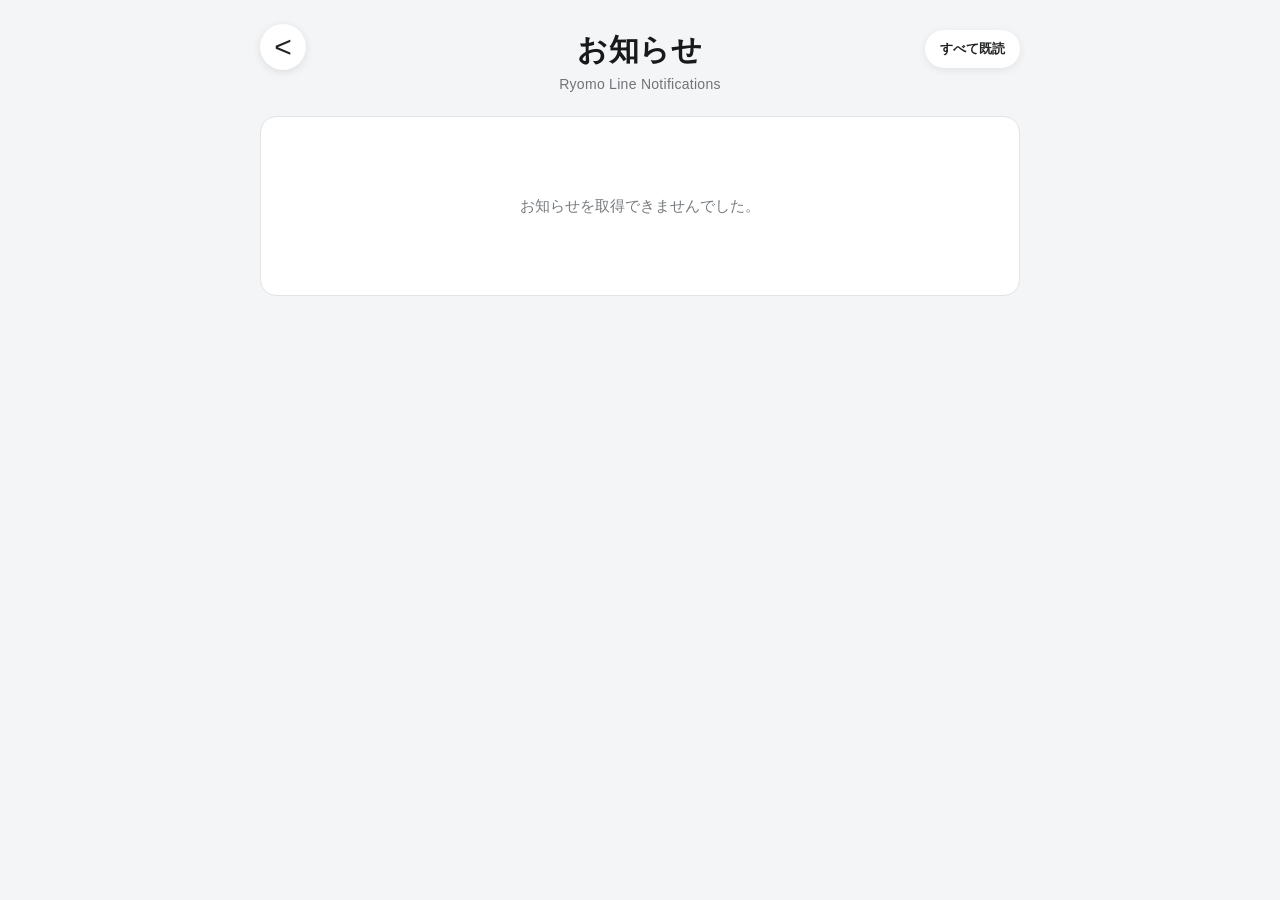
==== templates/notifications.html @ cdb33fab "Add files via upload" ====
<!DOCTYPE html>
<html lang="ja">

<head>

    <meta charset="UTF-8">

    <meta
        name="viewport"
        content="width=device-width, initial-scale=1.0"
    >

    <title>お知らせ - 両毛線 時刻表</title>

    <style>

        * {
            box-sizing: border-box;
        }


        html,
        body {
            margin: 0;
            padding: 0;
            min-height: 100%;
        }


        body {
            background: #080909;
            color: #ffffff;

            font-family:
                Arial,
                "Noto Sans JP",
                "Yu Gothic",
                sans-serif;

            padding: 20px;

            transition:
                background 0.25s ease,
                color 0.25s ease;
        }


        /* ==========================================
           メイン
        ========================================== */

        .notifications-page {

            width: min(
                760px,
                100%
            );

            margin: 0 auto;

            padding-bottom: 30px;
        }


        /* ==========================================
           ヘッダー
        ========================================== */

        .notifications-header {

            position: relative;

            text-align: center;

            padding:
                10px
                55px
                24px;
        }


        .notifications-title {

            margin: 0;

            font-size: 30px;

            font-weight: 700;

            letter-spacing: 0.03em;
        }


        .notifications-subtitle {

            margin-top: 5px;

            font-size: 14px;

            color: #a8a8a8;

            letter-spacing: 0.02em;
        }


        /* ==========================================
           戻るボタン
        ========================================== */

        .back-button {

            position: absolute;

            left: 0;
            top: 4px;

            width: 46px;
            height: 46px;

            border: none;

            border-radius: 50%;

            background: #202223;

            color: #ffffff;

            font-family: Arial, sans-serif;

            font-size: 30px;

            font-weight: 300;

            line-height: 42px;

            text-align: center;

            cursor: pointer;

            transition:
                background 0.2s ease,
                transform 0.15s ease;
        }


        .back-button:hover {

            background: #303233;
        }


        .back-button:active {

            transform: scale(0.94);
        }


        /* ==========================================
           すべて既読
        ========================================== */

        .read-all-button {

            position: absolute;

            right: 0;
            top: 10px;

            border: none;

            border-radius: 999px;

            padding:
                10px
                15px;

            background: #252727;

            color: #ffffff;

            font-size: 13px;

            font-weight: 600;

            cursor: pointer;

            transition:
                background 0.2s ease,
                transform 0.15s ease;
        }


        .read-all-button:hover {

            background: #353737;
        }


        .read-all-button:active {

            transform: scale(0.96);
        }


        /* ==========================================
           お知らせ一覧
        ========================================== */

        .notification-list {

            display: flex;

            flex-direction: column;

            gap: 14px;
        }


        /* ==========================================
           お知らせカード
        ========================================== */

        .notification-card {

            position: relative;

            width: 100%;

            padding:
                20px
                22px
                17px;

            border-radius: 16px;

            background: #151717;

            border: 1px solid #252727;

            box-shadow:
                0 4px 14px
                rgba(
                    0,
                    0,
                    0,
                    0.18
                );

            transition:
                background 0.25s ease,
                border-color 0.25s ease;
        }


        .notification-card.unread {

            border-color: #3b3d3e;
        }


        /* ==========================================
           タイトル
        ========================================== */

        .notification-title-row {

            display: flex;

            align-items: center;

            gap: 9px;

            margin-bottom: 10px;
        }


        .notification-title {

            margin: 0;

            font-size: 18px;

            font-weight: 700;

            line-height: 1.45;

            word-break: break-word;
        }


        /* ==========================================
           NEW
        ========================================== */

        .new-badge {

            flex-shrink: 0;

            display: inline-flex;

            align-items: center;

            justify-content: center;

            min-width: 42px;

            height: 22px;

            padding:
                0 8px;

            border-radius: 999px;

            background: #ff3b30;

            color: #ffffff;

            font-size: 11px;

            font-weight: 700;

            letter-spacing: 0.04em;
        }


        /* ==========================================
           本文
        ========================================== */

        .notification-message {

            margin: 0;

            color: #dddddd;

            font-size: 15px;

            line-height: 1.75;

            white-space: pre-wrap;

            word-break: break-word;
        }


        /* ==========================================
           日付
        ========================================== */

        .notification-date {

            margin-top: 13px;

            text-align: right;

            color: #8f9394;

            font-size: 12px;

            line-height: 1.4;
        }


        /* ==========================================
           お知らせなし
        ========================================== */

        .empty-message {

            display: flex;

            align-items: center;

            justify-content: center;

            min-height: 180px;

            padding: 30px;

            border-radius: 16px;

            background: #151717;

            border: 1px solid #252727;

            color: #929697;

            font-size: 15px;

            text-align: center;
        }


        /* ==========================================
           読み込み中
        ========================================== */

        .loading-message {

            display: flex;

            align-items: center;

            justify-content: center;

            min-height: 180px;

            color: #929697;

            font-size: 14px;
        }


        /* ==========================================
           ライトモード
        ========================================== */

        body.light-mode {

            background: #f4f5f7;

            color: #17191a;
        }


        body.light-mode
        .notifications-subtitle {

            color: #707477;
        }


        body.light-mode
        .back-button {

            background: #ffffff;

            color: #202223;

            box-shadow:
                0 2px 8px
                rgba(
                    0,
                    0,
                    0,
                    0.10
                );
        }


        body.light-mode
        .back-button:hover {

            background: #e9eaec;
        }


        body.light-mode
        .read-all-button {

            background: #ffffff;

            color: #202223;

            box-shadow:
                0 2px 8px
                rgba(
                    0,
                    0,
                    0,
                    0.08
                );
        }


        body.light-mode
        .read-all-button:hover {

            background: #e9eaec;
        }


        body.light-mode
        .notification-card {

            background: #ffffff;

            border-color: #e1e3e5;

            box-shadow:
                0 3px 12px
                rgba(
                    0,
                    0,
                    0,
                    0.07
                );
        }


        body.light-mode
        .notification-message {

            color: #424649;
        }


        body.light-mode
        .notification-date {

            color: #777b7e;
        }


        body.light-mode
        .empty-message {

            background: #ffffff;

            border-color: #e1e3e5;

            color: #777b7e;
        }


        /* ==========================================
           スマートフォン
        ========================================== */

        @media (
            max-width: 600px
        ) {

            body {

                padding: 14px;

            }


            .notifications-header {

                padding-top: 8px;

                padding-left: 52px;

                padding-right: 52px;

                padding-bottom: 20px;
            }


            .notifications-title {

                font-size: 25px;
            }


            .notifications-subtitle {

                font-size: 12px;

                margin-top: 4px;
            }


            .back-button {

                width: 42px;
                height: 42px;

                line-height: 38px;

                font-size: 28px;

                top: 2px;
            }


            .read-all-button {

                top: 7px;

                padding:
                    9px
                    11px;

                font-size: 11px;
            }


            .notification-list {

                gap: 11px;
            }


            .notification-card {

                padding:
                    16px
                    16px
                    14px;

                border-radius: 14px;
            }


            .notification-title {

                font-size: 16px;
            }


            .notification-message {

                font-size: 14px;

                line-height: 1.7;
            }


            .notification-date {

                font-size: 11px;

                margin-top: 11px;
            }


            .new-badge {

                min-width: 38px;

                height: 20px;

                padding:
                    0 7px;

                font-size: 10px;
            }

        }


        /* ==========================================
           小型スマートフォン
        ========================================== */

        @media (
            max-width: 380px
        ) {

            .notifications-title {

                font-size: 22px;
            }


            .notifications-subtitle {

                font-size: 11px;
            }


            .read-all-button {

                padding:
                    8px
                    9px;

                font-size: 10px;
            }


            .notification-title {

                font-size: 15px;
            }


            .notification-message {

                font-size: 13px;
            }

        }

    </style>

</head>


<body>


<main class="notifications-page">


<!-- ======================================
     ヘッダー
======================================= -->

<header class="notifications-header">


<button
    class="back-button"
    type="button"
    onclick="goHome()"
    aria-label="ホームに戻る"
>
    &lt;
</button>


<h1 class="notifications-title">
    お知らせ
</h1>


<div class="notifications-subtitle">
    Ryomo Line Notifications
</div>


<button
    class="read-all-button"
    type="button"
    onclick="markAllAsRead()"
>
    すべて既読
</button>


</header>



<!-- ======================================
     お知らせ一覧
======================================= -->

<section
    id="notification-list"
    class="notification-list"
>

    <div class="loading-message">
        お知らせを読み込んでいます……
    </div>

</section>


</main>



<script>


/* ==========================================
   設定
========================================== */

const READ_STORAGE_KEY =
    "ryomoNotificationReadIds";



/* ==========================================
   表示モード
========================================== */

function applyDisplayMode() {

    const mode =
        localStorage.getItem(
            "displayMode"
        );


    if (
        mode === "light"
    ) {

        document.body.classList.add(
            "light-mode"
        );

    }

    else if (
        mode === "dark"
    ) {

        document.body.classList.remove(
            "light-mode"
        );

    }

    else {

        const useLightMode =
            !window.matchMedia(
                "(prefers-color-scheme: dark)"
            ).matches;


        document.body.classList.toggle(
            "light-mode",
            useLightMode
        );

    }

}


applyDisplayMode();



/* ==========================================
   システムテーマ変更監視
========================================== */

const systemThemeQuery =
    window.matchMedia(
        "(prefers-color-scheme: dark)"
    );


function handleSystemThemeChange() {

    const currentMode =
        localStorage.getItem(
            "displayMode"
        ) || "system";


    if (
        currentMode === "system"
    ) {

        applyDisplayMode();

    }

}


if (
    systemThemeQuery.addEventListener
) {

    systemThemeQuery.addEventListener(
        "change",
        handleSystemThemeChange
    );

}

else {

    systemThemeQuery.addListener(
        handleSystemThemeChange
    );

}



/* ==========================================
   既読ID取得
========================================== */

function getReadIds() {

    try {

        const saved =
            localStorage.getItem(
                READ_STORAGE_KEY
            );


        if (!saved) {

            return [];

        }


        const ids =
            JSON.parse(
                saved
            );


        if (
            Array.isArray(ids)
        ) {

            return ids.map(
                String
            );

        }


        return [];

    }

    catch (error) {

        console.error(
            "既読情報の読み込みに失敗しました:",
            error
        );

        return [];

    }

}



/* ==========================================
   既読ID保存
========================================== */

function saveReadIds(
    ids
) {

    try {

        localStorage.setItem(

            READ_STORAGE_KEY,

            JSON.stringify(
                [
                    ...new Set(
                        ids.map(String)
                    )
                ]
            )

        );

    }

    catch (error) {

        console.error(
            "既読情報の保存に失敗しました:",
            error
        );

    }

}



/* ==========================================
   お知らせ取得
========================================== */

async function loadNotifications() {

    const container =
        document.getElementById(
            "notification-list"
        );


    try {

        const response =
            await fetch(

                "/api/notifications?"
                +
                Date.now(),

                {
                    cache: "no-store"
                }

            );


        if (
            !response.ok
        ) {

            throw new Error(
                "HTTP " +
                response.status
            );

        }


        const data =
            await response.json();


        const notifications =
            Array.isArray(data)

                ? data

                : (
                    Array.isArray(
                        data.notifications
                    )

                        ? data.notifications

                        : []
                );


        renderNotifications(
            notifications
        );

    }


    catch (error) {

        console.error(
            "お知らせの取得に失敗しました:",
            error
        );


        container.innerHTML = "";


        const errorMessage =
            document.createElement(
                "div"
            );


        errorMessage.className =
            "empty-message";


        errorMessage.textContent =
            "お知らせを取得できませんでした。";


        container.appendChild(
            errorMessage
        );

    }

}



/* ==========================================
   お知らせ表示
========================================== */

function renderNotifications(
    notifications
) {

    const container =
        document.getElementById(
            "notification-list"
        );


    container.innerHTML = "";


    if (
        !Array.isArray(
            notifications
        )
        ||
        notifications.length === 0
    ) {

        const empty =
            document.createElement(
                "div"
            );


        empty.className =
            "empty-message";


        empty.textContent =
            "現在、お知らせはありません。";


        container.appendChild(
            empty
        );


        return;

    }


    const readIds =
        getReadIds();


    notifications.forEach(
        notification => {

            if (
                !notification
                ||
                typeof notification !==
                    "object"
            ) {

                return;

            }


            const id =
                String(
                    notification.id ?? ""
                );


            const isRead =
                readIds.includes(
                    id
                );


            const card =
                document.createElement(
                    "article"
                );


            card.className =
                "notification-card";


            if (
                !isRead
            ) {

                card.classList.add(
                    "unread"
                );

            }


            /* ----------------------------------
               タイトル
            ---------------------------------- */

            const titleRow =
                document.createElement(
                    "div"
                );


            titleRow.className =
                "notification-title-row";


            const title =
                document.createElement(
                    "h2"
                );


            title.className =
                "notification-title";


            title.textContent =
                notification.title
                ||
                "お知らせ";


            titleRow.appendChild(
                title
            );


            /* ----------------------------------
               NEW
            ---------------------------------- */

            if (
                !isRead
            ) {

                const badge =
                    document.createElement(
                        "span"
                    );


                badge.className =
                    "new-badge";


                badge.textContent =
                    "NEW";


                titleRow.appendChild(
                    badge
                );

            }


            card.appendChild(
                titleRow
            );


            /* ----------------------------------
               本文
            ---------------------------------- */

            const message =
                document.createElement(
                    "p"
                );


            message.className =
                "notification-message";


            message.textContent =
                notification.message
                ||
                notification.body
                ||
                "";


            card.appendChild(
                message
            );


            /* ----------------------------------
               日付
            ---------------------------------- */

            const date =
                document.createElement(
                    "div"
                );


            date.className =
                "notification-date";


            const dateText =
                notification.date
                ||
                "";


            const timeText =
                notification.time
                ||
                "";


            if (
                dateText
                &&
                timeText
            ) {

                date.textContent =
                    dateText +
                    " " +
                    timeText;

            }

            else {

                date.textContent =
                    dateText
                    ||
                    timeText
                    ||
                    "";

            }


            card.appendChild(
                date
            );


            container.appendChild(
                card
            );

        }
    );

}



/* ==========================================
   すべて既読
========================================== */

async function markAllAsRead() {

    try {

        const response =
            await fetch(

                "/api/notifications?"
                +
                Date.now(),

                {
                    cache: "no-store"
                }

            );


        if (
            !response.ok
        ) {

            throw new Error(
                "お知らせ取得失敗"
            );

        }


        const data =
            await response.json();


        const notifications =
            Array.isArray(data)

                ? data

                : (
                    Array.isArray(
                        data.notifications
                    )

                        ? data.notifications

                        : []
                );


        /*
         * 現在のお知らせIDを
         * すべて取得
         */

        const allIds =
            notifications

                .map(
                    item =>
                        String(
                            item.id ?? ""
                        )
                )

                .filter(
                    id =>
                        id !== ""
                );


        /*
         * 既存の既読IDと統合
         */

        const currentIds =
            getReadIds();


        const merged =
            Array.from(
                new Set(
                    [
                        ...currentIds,
                        ...allIds
                    ]
                )
            );


        /*
         * localStorageへ保存
         */

        saveReadIds(
            merged
        );


        /*
         * 現在のお知らせ画面を
         * 即座に更新
         */

        renderNotifications(
            notifications
        );


        /*
         * 同じページ内で
         * 既読状態が変更されたことを通知
         */

        window.dispatchEvent(
            new Event(
                "notificationReadChanged"
            )
        );


        /*
         * 少し待ってからもう一度
         * お知らせ一覧を取得して確認
         */

        setTimeout(
            loadNotifications,
            100
        );

    }


    catch (error) {

        console.error(
            "既読処理に失敗しました:",
            error
        );

    }

}



/* ==========================================
   ホームへ戻る
========================================== */

function goHome() {

    window.location.href =
        "/?home=1";

}



/* ==========================================
   初期読み込み
========================================== */

loadNotifications();


</script>


</body>

</html>
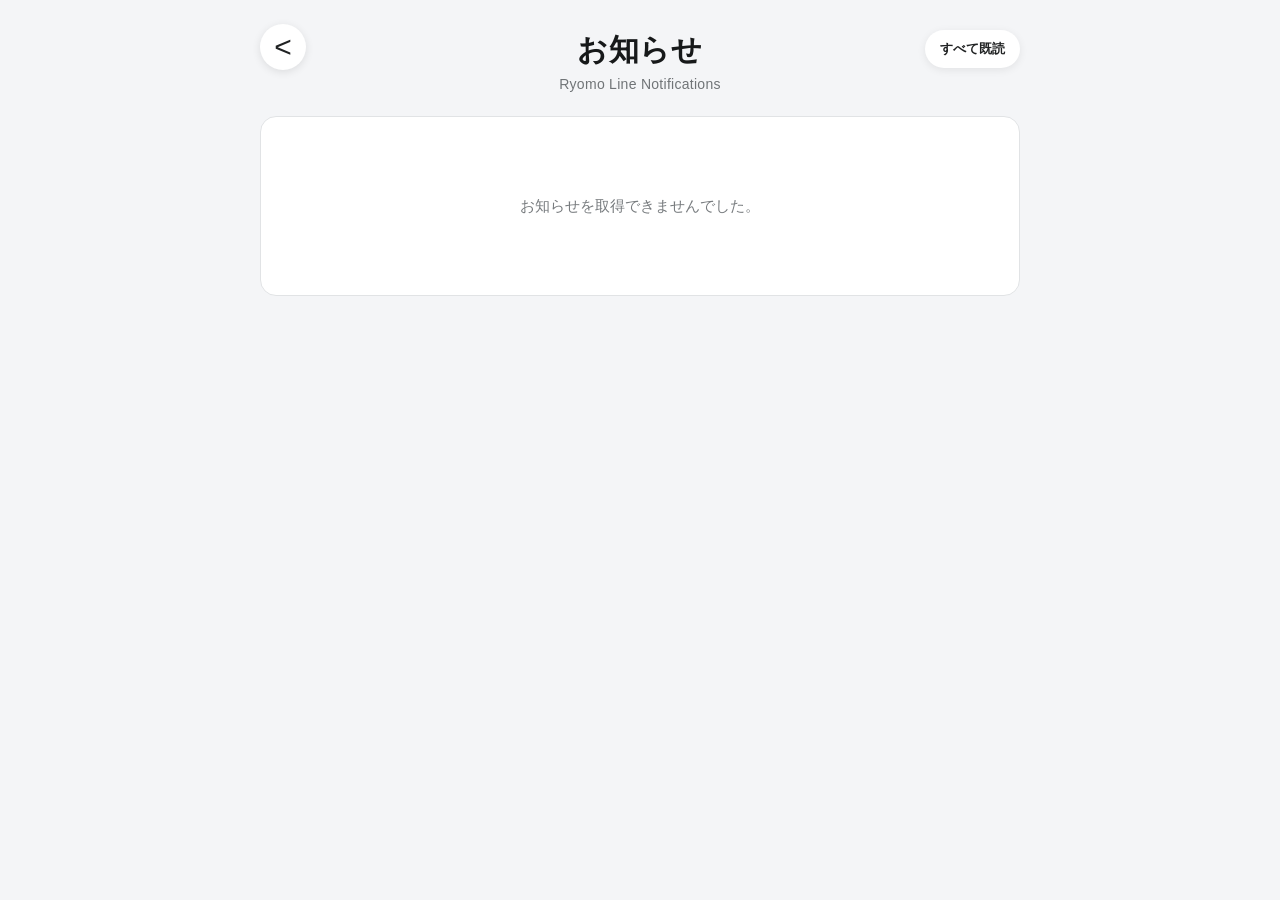
==== commit 4c8fbbcd: "Add files via upload" ====
--- a/templates/notifications.html
+++ b/templates/notifications.html
@@ -1,1513 +1,1527 @@
-<!DOCTYPE html>
-<html lang="ja">
-
-<head>
-
-    <meta charset="UTF-8">
-
-    <meta
-        name="viewport"
-        content="width=device-width, initial-scale=1.0"
-    >
-
-    <title>お知らせ - 両毛線 時刻表</title>
-
-    <style>
-
-        * {
-            box-sizing: border-box;
-        }
-
-
-        html,
-        body {
-            margin: 0;
-            padding: 0;
-            min-height: 100%;
-        }
-
-
-        body {
-            background: #080909;
-            color: #ffffff;
-
-            font-family:
-                Arial,
-                "Noto Sans JP",
-                "Yu Gothic",
-                sans-serif;
-
-            padding: 20px;
-
-            transition:
-                background 0.25s ease,
-                color 0.25s ease;
-        }
-
-
-        /* ==========================================
-           メイン
-        ========================================== */
-
-        .notifications-page {
-
-            width: min(
-                760px,
-                100%
-            );
-
-            margin: 0 auto;
-
-            padding-bottom: 30px;
-        }
-
-
-        /* ==========================================
-           ヘッダー
-        ========================================== */
-
-        .notifications-header {
-
-            position: relative;
-
-            text-align: center;
-
-            padding:
-                10px
-                55px
-                24px;
-        }
-
-
-        .notifications-title {
-
-            margin: 0;
-
-            font-size: 30px;
-
-            font-weight: 700;
-
-            letter-spacing: 0.03em;
-        }
-
-
-        .notifications-subtitle {
-
-            margin-top: 5px;
-
-            font-size: 14px;
-
-            color: #a8a8a8;
-
-            letter-spacing: 0.02em;
-        }
-
-
-        /* ==========================================
-           戻るボタン
-        ========================================== */
-
-        .back-button {
-
-            position: absolute;
-
-            left: 0;
-            top: 4px;
-
-            width: 46px;
-            height: 46px;
-
-            border: none;
-
-            border-radius: 50%;
-
-            background: #202223;
-
-            color: #ffffff;
-
-            font-family: Arial, sans-serif;
-
-            font-size: 30px;
-
-            font-weight: 300;
-
-            line-height: 42px;
-
-            text-align: center;
-
-            cursor: pointer;
-
-            transition:
-                background 0.2s ease,
-                transform 0.15s ease;
-        }
-
-
-        .back-button:hover {
-
-            background: #303233;
-        }
-
-
-        .back-button:active {
-
-            transform: scale(0.94);
-        }
-
-
-        /* ==========================================
-           すべて既読
-        ========================================== */
-
-        .read-all-button {
-
-            position: absolute;
-
-            right: 0;
-            top: 10px;
-
-            border: none;
-
-            border-radius: 999px;
-
-            padding:
-                10px
-                15px;
-
-            background: #252727;
-
-            color: #ffffff;
-
-            font-size: 13px;
-
-            font-weight: 600;
-
-            cursor: pointer;
-
-            transition:
-                background 0.2s ease,
-                transform 0.15s ease;
-        }
-
-
-        .read-all-button:hover {
-
-            background: #353737;
-        }
-
-
-        .read-all-button:active {
-
-            transform: scale(0.96);
-        }
-
-
-        /* ==========================================
-           お知らせ一覧
-        ========================================== */
-
-        .notification-list {
-
-            display: flex;
-
-            flex-direction: column;
-
-            gap: 14px;
-        }
-
-
-        /* ==========================================
-           お知らせカード
-        ========================================== */
-
-        .notification-card {
-
-            position: relative;
-
-            width: 100%;
-
-            padding:
-                20px
-                22px
-                17px;
-
-            border-radius: 16px;
-
-            background: #151717;
-
-            border: 1px solid #252727;
-
-            box-shadow:
-                0 4px 14px
-                rgba(
-                    0,
-                    0,
-                    0,
-                    0.18
-                );
-
-            transition:
-                background 0.25s ease,
-                border-color 0.25s ease;
-        }
-
-
-        .notification-card.unread {
-
-            border-color: #3b3d3e;
-        }
-
-
-        /* ==========================================
-           タイトル
-        ========================================== */
-
-        .notification-title-row {
-
-            display: flex;
-
-            align-items: center;
-
-            gap: 9px;
-
-            margin-bottom: 10px;
-        }
-
-
-        .notification-title {
-
-            margin: 0;
-
-            font-size: 18px;
-
-            font-weight: 700;
-
-            line-height: 1.45;
-
-            word-break: break-word;
-        }
-
-
-        /* ==========================================
-           NEW
-        ========================================== */
-
-        .new-badge {
-
-            flex-shrink: 0;
-
-            display: inline-flex;
-
-            align-items: center;
-
-            justify-content: center;
-
-            min-width: 42px;
-
-            height: 22px;
-
-            padding:
-                0 8px;
-
-            border-radius: 999px;
-
-            background: #ff3b30;
-
-            color: #ffffff;
-
-            font-size: 11px;
-
-            font-weight: 700;
-
-            letter-spacing: 0.04em;
-        }
-
-
-        /* ==========================================
-           本文
-        ========================================== */
-
-        .notification-message {
-
-            margin: 0;
-
-            color: #dddddd;
-
-            font-size: 15px;
-
-            line-height: 1.75;
-
-            white-space: pre-wrap;
-
-            word-break: break-word;
-        }
-
-
-        /* ==========================================
-           日付
-        ========================================== */
-
-        .notification-date {
-
-            margin-top: 13px;
-
-            text-align: right;
-
-            color: #8f9394;
-
-            font-size: 12px;
-
-            line-height: 1.4;
-        }
-
-
-        /* ==========================================
-           お知らせなし
-        ========================================== */
-
-        .empty-message {
-
-            display: flex;
-
-            align-items: center;
-
-            justify-content: center;
-
-            min-height: 180px;
-
-            padding: 30px;
-
-            border-radius: 16px;
-
-            background: #151717;
-
-            border: 1px solid #252727;
-
-            color: #929697;
-
-            font-size: 15px;
-
-            text-align: center;
-        }
-
-
-        /* ==========================================
-           読み込み中
-        ========================================== */
-
-        .loading-message {
-
-            display: flex;
-
-            align-items: center;
-
-            justify-content: center;
-
-            min-height: 180px;
-
-            color: #929697;
-
-            font-size: 14px;
-        }
-
-
-        /* ==========================================
-           ライトモード
-        ========================================== */
-
-        body.light-mode {
-
-            background: #f4f5f7;
-
-            color: #17191a;
-        }
-
-
-        body.light-mode
-        .notifications-subtitle {
-
-            color: #707477;
-        }
-
-
-        body.light-mode
-        .back-button {
-
-            background: #ffffff;
-
-            color: #202223;
-
-            box-shadow:
-                0 2px 8px
-                rgba(
-                    0,
-                    0,
-                    0,
-                    0.10
-                );
-        }
-
-
-        body.light-mode
-        .back-button:hover {
-
-            background: #e9eaec;
-        }
-
-
-        body.light-mode
-        .read-all-button {
-
-            background: #ffffff;
-
-            color: #202223;
-
-            box-shadow:
-                0 2px 8px
-                rgba(
-                    0,
-                    0,
-                    0,
-                    0.08
-                );
-        }
-
-
-        body.light-mode
-        .read-all-button:hover {
-
-            background: #e9eaec;
-        }
-
-
-        body.light-mode
-        .notification-card {
-
-            background: #ffffff;
-
-            border-color: #e1e3e5;
-
-            box-shadow:
-                0 3px 12px
-                rgba(
-                    0,
-                    0,
-                    0,
-                    0.07
-                );
-        }
-
-
-        body.light-mode
-        .notification-message {
-
-            color: #424649;
-        }
-
-
-        body.light-mode
-        .notification-date {
-
-            color: #777b7e;
-        }
-
-
-        body.light-mode
-        .empty-message {
-
-            background: #ffffff;
-
-            border-color: #e1e3e5;
-
-            color: #777b7e;
-        }
-
-
-        /* ==========================================
-           スマートフォン
-        ========================================== */
-
-        @media (
-            max-width: 600px
-        ) {
-
-            body {
-
-                padding: 14px;
-
-            }
-
-
-            .notifications-header {
-
-                padding-top: 8px;
-
-                padding-left: 52px;
-
-                padding-right: 52px;
-
-                padding-bottom: 20px;
-            }
-
-
-            .notifications-title {
-
-                font-size: 25px;
-            }
-
-
-            .notifications-subtitle {
-
-                font-size: 12px;
-
-                margin-top: 4px;
-            }
-
-
-            .back-button {
-
-                width: 42px;
-                height: 42px;
-
-                line-height: 38px;
-
-                font-size: 28px;
-
-                top: 2px;
-            }
-
-
-            .read-all-button {
-
-                top: 7px;
-
-                padding:
-                    9px
-                    11px;
-
-                font-size: 11px;
-            }
-
-
-            .notification-list {
-
-                gap: 11px;
-            }
-
-
-            .notification-card {
-
-                padding:
-                    16px
-                    16px
-                    14px;
-
-                border-radius: 14px;
-            }
-
-
-            .notification-title {
-
-                font-size: 16px;
-            }
-
-
-            .notification-message {
-
-                font-size: 14px;
-
-                line-height: 1.7;
-            }
-
-
-            .notification-date {
-
-                font-size: 11px;
-
-                margin-top: 11px;
-            }
-
-
-            .new-badge {
-
-                min-width: 38px;
-
-                height: 20px;
-
-                padding:
-                    0 7px;
-
-                font-size: 10px;
-            }
-
-        }
-
-
-        /* ==========================================
-           小型スマートフォン
-        ========================================== */
-
-        @media (
-            max-width: 380px
-        ) {
-
-            .notifications-title {
-
-                font-size: 22px;
-            }
-
-
-            .notifications-subtitle {
-
-                font-size: 11px;
-            }
-
-
-            .read-all-button {
-
-                padding:
-                    8px
-                    9px;
-
-                font-size: 10px;
-            }
-
-
-            .notification-title {
-
-                font-size: 15px;
-            }
-
-
-            .notification-message {
-
-                font-size: 13px;
-            }
-
-        }
-
-    </style>
-
-</head>
-
-
-<body>
-
-
-<main class="notifications-page">
-
-
-<!-- ======================================
-     ヘッダー
-======================================= -->
-
-<header class="notifications-header">
-
-
-<button
-    class="back-button"
-    type="button"
-    onclick="goHome()"
-    aria-label="ホームに戻る"
->
-    &lt;
-</button>
-
-
-<h1 class="notifications-title">
-    お知らせ
-</h1>
-
-
-<div class="notifications-subtitle">
-    Ryomo Line Notifications
-</div>
-
-
-<button
-    class="read-all-button"
-    type="button"
-    onclick="markAllAsRead()"
->
-    すべて既読
-</button>
-
-
-</header>
-
-
-
-<!-- ======================================
-     お知らせ一覧
-======================================= -->
-
-<section
-    id="notification-list"
-    class="notification-list"
->
-
-    <div class="loading-message">
-        お知らせを読み込んでいます……
-    </div>
-
-</section>
-
-
-</main>
-
-
-
-<script>
-
-
-/* ==========================================
-   設定
-========================================== */
-
-const READ_STORAGE_KEY =
-    "ryomoNotificationReadIds";
-
-
-
-/* ==========================================
-   表示モード
-========================================== */
-
-function applyDisplayMode() {
-
-    const mode =
-        localStorage.getItem(
-            "displayMode"
-        );
-
-
-    if (
-        mode === "light"
-    ) {
-
-        document.body.classList.add(
-            "light-mode"
-        );
-
-    }
-
-    else if (
-        mode === "dark"
-    ) {
-
-        document.body.classList.remove(
-            "light-mode"
-        );
-
-    }
-
-    else {
-
-        const useLightMode =
-            !window.matchMedia(
-                "(prefers-color-scheme: dark)"
-            ).matches;
-
-
-        document.body.classList.toggle(
-            "light-mode",
-            useLightMode
-        );
-
-    }
-
-}
-
-
-applyDisplayMode();
-
-
-
-/* ==========================================
-   システムテーマ変更監視
-========================================== */
-
-const systemThemeQuery =
-    window.matchMedia(
-        "(prefers-color-scheme: dark)"
-    );
-
-
-function handleSystemThemeChange() {
-
-    const currentMode =
-        localStorage.getItem(
-            "displayMode"
-        ) || "system";
-
-
-    if (
-        currentMode === "system"
-    ) {
-
-        applyDisplayMode();
-
-    }
-
-}
-
-
-if (
-    systemThemeQuery.addEventListener
-) {
-
-    systemThemeQuery.addEventListener(
-        "change",
-        handleSystemThemeChange
-    );
-
-}
-
-else {
-
-    systemThemeQuery.addListener(
-        handleSystemThemeChange
-    );
-
-}
-
-
-
-/* ==========================================
-   既読ID取得
-========================================== */
-
-function getReadIds() {
-
-    try {
-
-        const saved =
-            localStorage.getItem(
-                READ_STORAGE_KEY
-            );
-
-
-        if (!saved) {
-
-            return [];
-
-        }
-
-
-        const ids =
-            JSON.parse(
-                saved
-            );
-
-
-        if (
-            Array.isArray(ids)
-        ) {
-
-            return ids.map(
-                String
-            );
-
-        }
-
-
-        return [];
-
-    }
-
-    catch (error) {
-
-        console.error(
-            "既読情報の読み込みに失敗しました:",
-            error
-        );
-
-        return [];
-
-    }
-
-}
-
-
-
-/* ==========================================
-   既読ID保存
-========================================== */
-
-function saveReadIds(
-    ids
-) {
-
-    try {
-
-        localStorage.setItem(
-
-            READ_STORAGE_KEY,
-
-            JSON.stringify(
-                [
-                    ...new Set(
-                        ids.map(String)
-                    )
-                ]
-            )
-
-        );
-
-    }
-
-    catch (error) {
-
-        console.error(
-            "既読情報の保存に失敗しました:",
-            error
-        );
-
-    }
-
-}
-
-
-
-/* ==========================================
-   お知らせ取得
-========================================== */
-
-async function loadNotifications() {
-
-    const container =
-        document.getElementById(
-            "notification-list"
-        );
-
-
-    try {
-
-        const response =
-            await fetch(
-
-                "/api/notifications?"
-                +
-                Date.now(),
-
-                {
-                    cache: "no-store"
-                }
-
-            );
-
-
-        if (
-            !response.ok
-        ) {
-
-            throw new Error(
-                "HTTP " +
-                response.status
-            );
-
-        }
-
-
-        const data =
-            await response.json();
-
-
-        const notifications =
-            Array.isArray(data)
-
-                ? data
-
-                : (
-                    Array.isArray(
-                        data.notifications
-                    )
-
-                        ? data.notifications
-
-                        : []
-                );
-
-
-        renderNotifications(
-            notifications
-        );
-
-    }
-
-
-    catch (error) {
-
-        console.error(
-            "お知らせの取得に失敗しました:",
-            error
-        );
-
-
-        container.innerHTML = "";
-
-
-        const errorMessage =
-            document.createElement(
-                "div"
-            );
-
-
-        errorMessage.className =
-            "empty-message";
-
-
-        errorMessage.textContent =
-            "お知らせを取得できませんでした。";
-
-
-        container.appendChild(
-            errorMessage
-        );
-
-    }
-
-}
-
-
-
-/* ==========================================
-   お知らせ表示
-========================================== */
-
-function renderNotifications(
-    notifications
-) {
-
-    const container =
-        document.getElementById(
-            "notification-list"
-        );
-
-
-    container.innerHTML = "";
-
-
-    if (
-        !Array.isArray(
-            notifications
-        )
-        ||
-        notifications.length === 0
-    ) {
-
-        const empty =
-            document.createElement(
-                "div"
-            );
-
-
-        empty.className =
-            "empty-message";
-
-
-        empty.textContent =
-            "現在、お知らせはありません。";
-
-
-        container.appendChild(
-            empty
-        );
-
-
-        return;
-
-    }
-
-
-    const readIds =
-        getReadIds();
-
-
-    notifications.forEach(
-        notification => {
-
-            if (
-                !notification
-                ||
-                typeof notification !==
-                    "object"
-            ) {
-
-                return;
-
-            }
-
-
-            const id =
-                String(
-                    notification.id ?? ""
-                );
-
-
-            const isRead =
-                readIds.includes(
-                    id
-                );
-
-
-            const card =
-                document.createElement(
-                    "article"
-                );
-
-
-            card.className =
-                "notification-card";
-
-
-            if (
-                !isRead
-            ) {
-
-                card.classList.add(
-                    "unread"
-                );
-
-            }
-
-
-            /* ----------------------------------
-               タイトル
-            ---------------------------------- */
-
-            const titleRow =
-                document.createElement(
-                    "div"
-                );
-
-
-            titleRow.className =
-                "notification-title-row";
-
-
-            const title =
-                document.createElement(
-                    "h2"
-                );
-
-
-            title.className =
-                "notification-title";
-
-
-            title.textContent =
-                notification.title
-                ||
-                "お知らせ";
-
-
-            titleRow.appendChild(
-                title
-            );
-
-
-            /* ----------------------------------
-               NEW
-            ---------------------------------- */
-
-            if (
-                !isRead
-            ) {
-
-                const badge =
-                    document.createElement(
-                        "span"
-                    );
-
-
-                badge.className =
-                    "new-badge";
-
-
-                badge.textContent =
-                    "NEW";
-
-
-                titleRow.appendChild(
-                    badge
-                );
-
-            }
-
-
-            card.appendChild(
-                titleRow
-            );
-
-
-            /* ----------------------------------
-               本文
-            ---------------------------------- */
-
-            const message =
-                document.createElement(
-                    "p"
-                );
-
-
-            message.className =
-                "notification-message";
-
-
-            message.textContent =
-                notification.message
-                ||
-                notification.body
-                ||
-                "";
-
-
-            card.appendChild(
-                message
-            );
-
-
-            /* ----------------------------------
-               日付
-            ---------------------------------- */
-
-            const date =
-                document.createElement(
-                    "div"
-                );
-
-
-            date.className =
-                "notification-date";
-
-
-            const dateText =
-                notification.date
-                ||
-                "";
-
-
-            const timeText =
-                notification.time
-                ||
-                "";
-
-
-            if (
-                dateText
-                &&
-                timeText
-            ) {
-
-                date.textContent =
-                    dateText +
-                    " " +
-                    timeText;
-
-            }
-
-            else {
-
-                date.textContent =
-                    dateText
-                    ||
-                    timeText
-                    ||
-                    "";
-
-            }
-
-
-            card.appendChild(
-                date
-            );
-
-
-            container.appendChild(
-                card
-            );
-
-        }
-    );
-
-}
-
-
-
-/* ==========================================
-   すべて既読
-========================================== */
-
-async function markAllAsRead() {
-
-    try {
-
-        const response =
-            await fetch(
-
-                "/api/notifications?"
-                +
-                Date.now(),
-
-                {
-                    cache: "no-store"
-                }
-
-            );
-
-
-        if (
-            !response.ok
-        ) {
-
-            throw new Error(
-                "お知らせ取得失敗"
-            );
-
-        }
-
-
-        const data =
-            await response.json();
-
-
-        const notifications =
-            Array.isArray(data)
-
-                ? data
-
-                : (
-                    Array.isArray(
-                        data.notifications
-                    )
-
-                        ? data.notifications
-
-                        : []
-                );
-
-
-        /*
-         * 現在のお知らせIDを
-         * すべて取得
-         */
-
-        const allIds =
-            notifications
-
-                .map(
-                    item =>
-                        String(
-                            item.id ?? ""
-                        )
-                )
-
-                .filter(
-                    id =>
-                        id !== ""
-                );
-
-
-        /*
-         * 既存の既読IDと統合
-         */
-
-        const currentIds =
-            getReadIds();
-
-
-        const merged =
-            Array.from(
-                new Set(
-                    [
-                        ...currentIds,
-                        ...allIds
-                    ]
-                )
-            );
-
-
-        /*
-         * localStorageへ保存
-         */
-
-        saveReadIds(
-            merged
-        );
-
-
-        /*
-         * 現在のお知らせ画面を
-         * 即座に更新
-         */
-
-        renderNotifications(
-            notifications
-        );
-
-
-        /*
-         * 同じページ内で
-         * 既読状態が変更されたことを通知
-         */
-
-        window.dispatchEvent(
-            new Event(
-                "notificationReadChanged"
-            )
-        );
-
-
-        /*
-         * 少し待ってからもう一度
-         * お知らせ一覧を取得して確認
-         */
-
-        setTimeout(
-            loadNotifications,
-            100
-        );
-
-    }
-
-
-    catch (error) {
-
-        console.error(
-            "既読処理に失敗しました:",
-            error
-        );
-
-    }
-
-}
-
-
-
-/* ==========================================
-   ホームへ戻る
-========================================== */
-
-function goHome() {
-
-    window.location.href =
-        "/?home=1";
-
-}
-
-
-
-/* ==========================================
-   初期読み込み
-========================================== */
-
-loadNotifications();
-
-
-</script>
-
-
-</body>
-
+<!DOCTYPE html>
+<html lang="ja">
+
+<head>
+
+    <!-- Google Analytics -->
+    <script async src="https://www.googletagmanager.com/gtag/js?id=G-CKW0P57706"></script>
+    <script>
+        window.dataLayer = window.dataLayer || [];
+
+        function gtag() {
+            dataLayer.push(arguments);
+        }
+
+        gtag('js', new Date());
+        gtag('config', 'G-CKW0P57706');
+    </script>
+
+
+    <meta charset="UTF-8">
+
+    <meta
+        name="viewport"
+        content="width=device-width, initial-scale=1.0"
+    >
+
+    <title>お知らせ - 両毛線 時刻表</title>
+
+    <style>
+
+        * {
+            box-sizing: border-box;
+        }
+
+
+        html,
+        body {
+            margin: 0;
+            padding: 0;
+            min-height: 100%;
+        }
+
+
+        body {
+            background: #080909;
+            color: #ffffff;
+
+            font-family:
+                Arial,
+                "Noto Sans JP",
+                "Yu Gothic",
+                sans-serif;
+
+            padding: 20px;
+
+            transition:
+                background 0.25s ease,
+                color 0.25s ease;
+        }
+
+
+        /* ==========================================
+           メイン
+        ========================================== */
+
+        .notifications-page {
+
+            width: min(
+                760px,
+                100%
+            );
+
+            margin: 0 auto;
+
+            padding-bottom: 30px;
+        }
+
+
+        /* ==========================================
+           ヘッダー
+        ========================================== */
+
+        .notifications-header {
+
+            position: relative;
+
+            text-align: center;
+
+            padding:
+                10px
+                55px
+                24px;
+        }
+
+
+        .notifications-title {
+
+            margin: 0;
+
+            font-size: 30px;
+
+            font-weight: 700;
+
+            letter-spacing: 0.03em;
+        }
+
+
+        .notifications-subtitle {
+
+            margin-top: 5px;
+
+            font-size: 14px;
+
+            color: #a8a8a8;
+
+            letter-spacing: 0.02em;
+        }
+
+
+        /* ==========================================
+           戻るボタン
+        ========================================== */
+
+        .back-button {
+
+            position: absolute;
+
+            left: 0;
+            top: 4px;
+
+            width: 46px;
+            height: 46px;
+
+            border: none;
+
+            border-radius: 50%;
+
+            background: #202223;
+
+            color: #ffffff;
+
+            font-family: Arial, sans-serif;
+
+            font-size: 30px;
+
+            font-weight: 300;
+
+            line-height: 42px;
+
+            text-align: center;
+
+            cursor: pointer;
+
+            transition:
+                background 0.2s ease,
+                transform 0.15s ease;
+        }
+
+
+        .back-button:hover {
+
+            background: #303233;
+        }
+
+
+        .back-button:active {
+
+            transform: scale(0.94);
+        }
+
+
+        /* ==========================================
+           すべて既読
+        ========================================== */
+
+        .read-all-button {
+
+            position: absolute;
+
+            right: 0;
+            top: 10px;
+
+            border: none;
+
+            border-radius: 999px;
+
+            padding:
+                10px
+                15px;
+
+            background: #252727;
+
+            color: #ffffff;
+
+            font-size: 13px;
+
+            font-weight: 600;
+
+            cursor: pointer;
+
+            transition:
+                background 0.2s ease,
+                transform 0.15s ease;
+        }
+
+
+        .read-all-button:hover {
+
+            background: #353737;
+        }
+
+
+        .read-all-button:active {
+
+            transform: scale(0.96);
+        }
+
+
+        /* ==========================================
+           お知らせ一覧
+        ========================================== */
+
+        .notification-list {
+
+            display: flex;
+
+            flex-direction: column;
+
+            gap: 14px;
+        }
+
+
+        /* ==========================================
+           お知らせカード
+        ========================================== */
+
+        .notification-card {
+
+            position: relative;
+
+            width: 100%;
+
+            padding:
+                20px
+                22px
+                17px;
+
+            border-radius: 16px;
+
+            background: #151717;
+
+            border: 1px solid #252727;
+
+            box-shadow:
+                0 4px 14px
+                rgba(
+                    0,
+                    0,
+                    0,
+                    0.18
+                );
+
+            transition:
+                background 0.25s ease,
+                border-color 0.25s ease;
+        }
+
+
+        .notification-card.unread {
+
+            border-color: #3b3d3e;
+        }
+
+
+        /* ==========================================
+           タイトル
+        ========================================== */
+
+        .notification-title-row {
+
+            display: flex;
+
+            align-items: center;
+
+            gap: 9px;
+
+            margin-bottom: 10px;
+        }
+
+
+        .notification-title {
+
+            margin: 0;
+
+            font-size: 18px;
+
+            font-weight: 700;
+
+            line-height: 1.45;
+
+            word-break: break-word;
+        }
+
+
+        /* ==========================================
+           NEW
+        ========================================== */
+
+        .new-badge {
+
+            flex-shrink: 0;
+
+            display: inline-flex;
+
+            align-items: center;
+
+            justify-content: center;
+
+            min-width: 42px;
+
+            height: 22px;
+
+            padding:
+                0 8px;
+
+            border-radius: 999px;
+
+            background: #ff3b30;
+
+            color: #ffffff;
+
+            font-size: 11px;
+
+            font-weight: 700;
+
+            letter-spacing: 0.04em;
+        }
+
+
+        /* ==========================================
+           本文
+        ========================================== */
+
+        .notification-message {
+
+            margin: 0;
+
+            color: #dddddd;
+
+            font-size: 15px;
+
+            line-height: 1.75;
+
+            white-space: pre-wrap;
+
+            word-break: break-word;
+        }
+
+
+        /* ==========================================
+           日付
+        ========================================== */
+
+        .notification-date {
+
+            margin-top: 13px;
+
+            text-align: right;
+
+            color: #8f9394;
+
+            font-size: 12px;
+
+            line-height: 1.4;
+        }
+
+
+        /* ==========================================
+           お知らせなし
+        ========================================== */
+
+        .empty-message {
+
+            display: flex;
+
+            align-items: center;
+
+            justify-content: center;
+
+            min-height: 180px;
+
+            padding: 30px;
+
+            border-radius: 16px;
+
+            background: #151717;
+
+            border: 1px solid #252727;
+
+            color: #929697;
+
+            font-size: 15px;
+
+            text-align: center;
+        }
+
+
+        /* ==========================================
+           読み込み中
+        ========================================== */
+
+        .loading-message {
+
+            display: flex;
+
+            align-items: center;
+
+            justify-content: center;
+
+            min-height: 180px;
+
+            color: #929697;
+
+            font-size: 14px;
+        }
+
+
+        /* ==========================================
+           ライトモード
+        ========================================== */
+
+        body.light-mode {
+
+            background: #f4f5f7;
+
+            color: #17191a;
+        }
+
+
+        body.light-mode
+        .notifications-subtitle {
+
+            color: #707477;
+        }
+
+
+        body.light-mode
+        .back-button {
+
+            background: #ffffff;
+
+            color: #202223;
+
+            box-shadow:
+                0 2px 8px
+                rgba(
+                    0,
+                    0,
+                    0,
+                    0.10
+                );
+        }
+
+
+        body.light-mode
+        .back-button:hover {
+
+            background: #e9eaec;
+        }
+
+
+        body.light-mode
+        .read-all-button {
+
+            background: #ffffff;
+
+            color: #202223;
+
+            box-shadow:
+                0 2px 8px
+                rgba(
+                    0,
+                    0,
+                    0,
+                    0.08
+                );
+        }
+
+
+        body.light-mode
+        .read-all-button:hover {
+
+            background: #e9eaec;
+        }
+
+
+        body.light-mode
+        .notification-card {
+
+            background: #ffffff;
+
+            border-color: #e1e3e5;
+
+            box-shadow:
+                0 3px 12px
+                rgba(
+                    0,
+                    0,
+                    0,
+                    0.07
+                );
+        }
+
+
+        body.light-mode
+        .notification-message {
+
+            color: #424649;
+        }
+
+
+        body.light-mode
+        .notification-date {
+
+            color: #777b7e;
+        }
+
+
+        body.light-mode
+        .empty-message {
+
+            background: #ffffff;
+
+            border-color: #e1e3e5;
+
+            color: #777b7e;
+        }
+
+
+        /* ==========================================
+           スマートフォン
+        ========================================== */
+
+        @media (
+            max-width: 600px
+        ) {
+
+            body {
+
+                padding: 14px;
+
+            }
+
+
+            .notifications-header {
+
+                padding-top: 8px;
+
+                padding-left: 52px;
+
+                padding-right: 52px;
+
+                padding-bottom: 20px;
+            }
+
+
+            .notifications-title {
+
+                font-size: 25px;
+            }
+
+
+            .notifications-subtitle {
+
+                font-size: 12px;
+
+                margin-top: 4px;
+            }
+
+
+            .back-button {
+
+                width: 42px;
+                height: 42px;
+
+                line-height: 38px;
+
+                font-size: 28px;
+
+                top: 2px;
+            }
+
+
+            .read-all-button {
+
+                top: 7px;
+
+                padding:
+                    9px
+                    11px;
+
+                font-size: 11px;
+            }
+
+
+            .notification-list {
+
+                gap: 11px;
+            }
+
+
+            .notification-card {
+
+                padding:
+                    16px
+                    16px
+                    14px;
+
+                border-radius: 14px;
+            }
+
+
+            .notification-title {
+
+                font-size: 16px;
+            }
+
+
+            .notification-message {
+
+                font-size: 14px;
+
+                line-height: 1.7;
+            }
+
+
+            .notification-date {
+
+                font-size: 11px;
+
+                margin-top: 11px;
+            }
+
+
+            .new-badge {
+
+                min-width: 38px;
+
+                height: 20px;
+
+                padding:
+                    0 7px;
+
+                font-size: 10px;
+            }
+
+        }
+
+
+        /* ==========================================
+           小型スマートフォン
+        ========================================== */
+
+        @media (
+            max-width: 380px
+        ) {
+
+            .notifications-title {
+
+                font-size: 22px;
+            }
+
+
+            .notifications-subtitle {
+
+                font-size: 11px;
+            }
+
+
+            .read-all-button {
+
+                padding:
+                    8px
+                    9px;
+
+                font-size: 10px;
+            }
+
+
+            .notification-title {
+
+                font-size: 15px;
+            }
+
+
+            .notification-message {
+
+                font-size: 13px;
+            }
+
+        }
+
+    </style>
+
+</head>
+
+
+<body>
+
+
+<main class="notifications-page">
+
+
+<!-- ======================================
+     ヘッダー
+======================================= -->
+
+<header class="notifications-header">
+
+
+<button
+    class="back-button"
+    type="button"
+    onclick="goHome()"
+    aria-label="ホームに戻る"
+>
+    &lt;
+</button>
+
+
+<h1 class="notifications-title">
+    お知らせ
+</h1>
+
+
+<div class="notifications-subtitle">
+    Ryomo Line Notifications
+</div>
+
+
+<button
+    class="read-all-button"
+    type="button"
+    onclick="markAllAsRead()"
+>
+    すべて既読
+</button>
+
+
+</header>
+
+
+
+<!-- ======================================
+     お知らせ一覧
+======================================= -->
+
+<section
+    id="notification-list"
+    class="notification-list"
+>
+
+    <div class="loading-message">
+        お知らせを読み込んでいます……
+    </div>
+
+</section>
+
+
+</main>
+
+
+
+<script>
+
+
+/* ==========================================
+   設定
+========================================== */
+
+const READ_STORAGE_KEY =
+    "ryomoNotificationReadIds";
+
+
+
+/* ==========================================
+   表示モード
+========================================== */
+
+function applyDisplayMode() {
+
+    const mode =
+        localStorage.getItem(
+            "displayMode"
+        );
+
+
+    if (
+        mode === "light"
+    ) {
+
+        document.body.classList.add(
+            "light-mode"
+        );
+
+    }
+
+    else if (
+        mode === "dark"
+    ) {
+
+        document.body.classList.remove(
+            "light-mode"
+        );
+
+    }
+
+    else {
+
+        const useLightMode =
+            !window.matchMedia(
+                "(prefers-color-scheme: dark)"
+            ).matches;
+
+
+        document.body.classList.toggle(
+            "light-mode",
+            useLightMode
+        );
+
+    }
+
+}
+
+
+applyDisplayMode();
+
+
+
+/* ==========================================
+   システムテーマ変更監視
+========================================== */
+
+const systemThemeQuery =
+    window.matchMedia(
+        "(prefers-color-scheme: dark)"
+    );
+
+
+function handleSystemThemeChange() {
+
+    const currentMode =
+        localStorage.getItem(
+            "displayMode"
+        ) || "system";
+
+
+    if (
+        currentMode === "system"
+    ) {
+
+        applyDisplayMode();
+
+    }
+
+}
+
+
+if (
+    systemThemeQuery.addEventListener
+) {
+
+    systemThemeQuery.addEventListener(
+        "change",
+        handleSystemThemeChange
+    );
+
+}
+
+else {
+
+    systemThemeQuery.addListener(
+        handleSystemThemeChange
+    );
+
+}
+
+
+
+/* ==========================================
+   既読ID取得
+========================================== */
+
+function getReadIds() {
+
+    try {
+
+        const saved =
+            localStorage.getItem(
+                READ_STORAGE_KEY
+            );
+
+
+        if (!saved) {
+
+            return [];
+
+        }
+
+
+        const ids =
+            JSON.parse(
+                saved
+            );
+
+
+        if (
+            Array.isArray(ids)
+        ) {
+
+            return ids.map(
+                String
+            );
+
+        }
+
+
+        return [];
+
+    }
+
+    catch (error) {
+
+        console.error(
+            "既読情報の読み込みに失敗しました:",
+            error
+        );
+
+        return [];
+
+    }
+
+}
+
+
+
+/* ==========================================
+   既読ID保存
+========================================== */
+
+function saveReadIds(
+    ids
+) {
+
+    try {
+
+        localStorage.setItem(
+
+            READ_STORAGE_KEY,
+
+            JSON.stringify(
+                [
+                    ...new Set(
+                        ids.map(String)
+                    )
+                ]
+            )
+
+        );
+
+    }
+
+    catch (error) {
+
+        console.error(
+            "既読情報の保存に失敗しました:",
+            error
+        );
+
+    }
+
+}
+
+
+
+/* ==========================================
+   お知らせ取得
+========================================== */
+
+async function loadNotifications() {
+
+    const container =
+        document.getElementById(
+            "notification-list"
+        );
+
+
+    try {
+
+        const response =
+            await fetch(
+
+                "/api/notifications?"
+                +
+                Date.now(),
+
+                {
+                    cache: "no-store"
+                }
+
+            );
+
+
+        if (
+            !response.ok
+        ) {
+
+            throw new Error(
+                "HTTP " +
+                response.status
+            );
+
+        }
+
+
+        const data =
+            await response.json();
+
+
+        const notifications =
+            Array.isArray(data)
+
+                ? data
+
+                : (
+                    Array.isArray(
+                        data.notifications
+                    )
+
+                        ? data.notifications
+
+                        : []
+                );
+
+
+        renderNotifications(
+            notifications
+        );
+
+    }
+
+
+    catch (error) {
+
+        console.error(
+            "お知らせの取得に失敗しました:",
+            error
+        );
+
+
+        container.innerHTML = "";
+
+
+        const errorMessage =
+            document.createElement(
+                "div"
+            );
+
+
+        errorMessage.className =
+            "empty-message";
+
+
+        errorMessage.textContent =
+            "お知らせを取得できませんでした。";
+
+
+        container.appendChild(
+            errorMessage
+        );
+
+    }
+
+}
+
+
+
+/* ==========================================
+   お知らせ表示
+========================================== */
+
+function renderNotifications(
+    notifications
+) {
+
+    const container =
+        document.getElementById(
+            "notification-list"
+        );
+
+
+    container.innerHTML = "";
+
+
+    if (
+        !Array.isArray(
+            notifications
+        )
+        ||
+        notifications.length === 0
+    ) {
+
+        const empty =
+            document.createElement(
+                "div"
+            );
+
+
+        empty.className =
+            "empty-message";
+
+
+        empty.textContent =
+            "現在、お知らせはありません。";
+
+
+        container.appendChild(
+            empty
+        );
+
+
+        return;
+
+    }
+
+
+    const readIds =
+        getReadIds();
+
+
+    notifications.forEach(
+        notification => {
+
+            if (
+                !notification
+                ||
+                typeof notification !==
+                    "object"
+            ) {
+
+                return;
+
+            }
+
+
+            const id =
+                String(
+                    notification.id ?? ""
+                );
+
+
+            const isRead =
+                readIds.includes(
+                    id
+                );
+
+
+            const card =
+                document.createElement(
+                    "article"
+                );
+
+
+            card.className =
+                "notification-card";
+
+
+            if (
+                !isRead
+            ) {
+
+                card.classList.add(
+                    "unread"
+                );
+
+            }
+
+
+            /* ----------------------------------
+               タイトル
+            ---------------------------------- */
+
+            const titleRow =
+                document.createElement(
+                    "div"
+                );
+
+
+            titleRow.className =
+                "notification-title-row";
+
+
+            const title =
+                document.createElement(
+                    "h2"
+                );
+
+
+            title.className =
+                "notification-title";
+
+
+            title.textContent =
+                notification.title
+                ||
+                "お知らせ";
+
+
+            titleRow.appendChild(
+                title
+            );
+
+
+            /* ----------------------------------
+               NEW
+            ---------------------------------- */
+
+            if (
+                !isRead
+            ) {
+
+                const badge =
+                    document.createElement(
+                        "span"
+                    );
+
+
+                badge.className =
+                    "new-badge";
+
+
+                badge.textContent =
+                    "NEW";
+
+
+                titleRow.appendChild(
+                    badge
+                );
+
+            }
+
+
+            card.appendChild(
+                titleRow
+            );
+
+
+            /* ----------------------------------
+               本文
+            ---------------------------------- */
+
+            const message =
+                document.createElement(
+                    "p"
+                );
+
+
+            message.className =
+                "notification-message";
+
+
+            message.textContent =
+                notification.message
+                ||
+                notification.body
+                ||
+                "";
+
+
+            card.appendChild(
+                message
+            );
+
+
+            /* ----------------------------------
+               日付
+            ---------------------------------- */
+
+            const date =
+                document.createElement(
+                    "div"
+                );
+
+
+            date.className =
+                "notification-date";
+
+
+            const dateText =
+                notification.date
+                ||
+                "";
+
+
+            const timeText =
+                notification.time
+                ||
+                "";
+
+
+            if (
+                dateText
+                &&
+                timeText
+            ) {
+
+                date.textContent =
+                    dateText +
+                    " " +
+                    timeText;
+
+            }
+
+            else {
+
+                date.textContent =
+                    dateText
+                    ||
+                    timeText
+                    ||
+                    "";
+
+            }
+
+
+            card.appendChild(
+                date
+            );
+
+
+            container.appendChild(
+                card
+            );
+
+        }
+    );
+
+}
+
+
+
+/* ==========================================
+   すべて既読
+========================================== */
+
+async function markAllAsRead() {
+
+    try {
+
+        const response =
+            await fetch(
+
+                "/api/notifications?"
+                +
+                Date.now(),
+
+                {
+                    cache: "no-store"
+                }
+
+            );
+
+
+        if (
+            !response.ok
+        ) {
+
+            throw new Error(
+                "お知らせ取得失敗"
+            );
+
+        }
+
+
+        const data =
+            await response.json();
+
+
+        const notifications =
+            Array.isArray(data)
+
+                ? data
+
+                : (
+                    Array.isArray(
+                        data.notifications
+                    )
+
+                        ? data.notifications
+
+                        : []
+                );
+
+
+        /*
+         * 現在のお知らせIDを
+         * すべて取得
+         */
+
+        const allIds =
+            notifications
+
+                .map(
+                    item =>
+                        String(
+                            item.id ?? ""
+                        )
+                )
+
+                .filter(
+                    id =>
+                        id !== ""
+                );
+
+
+        /*
+         * 既存の既読IDと統合
+         */
+
+        const currentIds =
+            getReadIds();
+
+
+        const merged =
+            Array.from(
+                new Set(
+                    [
+                        ...currentIds,
+                        ...allIds
+                    ]
+                )
+            );
+
+
+        /*
+         * localStorageへ保存
+         */
+
+        saveReadIds(
+            merged
+        );
+
+
+        /*
+         * 現在のお知らせ画面を
+         * 即座に更新
+         */
+
+        renderNotifications(
+            notifications
+        );
+
+
+        /*
+         * 同じページ内で
+         * 既読状態が変更されたことを通知
+         */
+
+        window.dispatchEvent(
+            new Event(
+                "notificationReadChanged"
+            )
+        );
+
+
+        /*
+         * 少し待ってからもう一度
+         * お知らせ一覧を取得して確認
+         */
+
+        setTimeout(
+            loadNotifications,
+            100
+        );
+
+    }
+
+
+    catch (error) {
+
+        console.error(
+            "既読処理に失敗しました:",
+            error
+        );
+
+    }
+
+}
+
+
+
+/* ==========================================
+   ホームへ戻る
+========================================== */
+
+function goHome() {
+
+    window.location.href =
+        "/?home=1";
+
+}
+
+
+
+/* ==========================================
+   初期読み込み
+========================================== */
+
+loadNotifications();
+
+
+</script>
+
+
+</body>
+
 </html>
